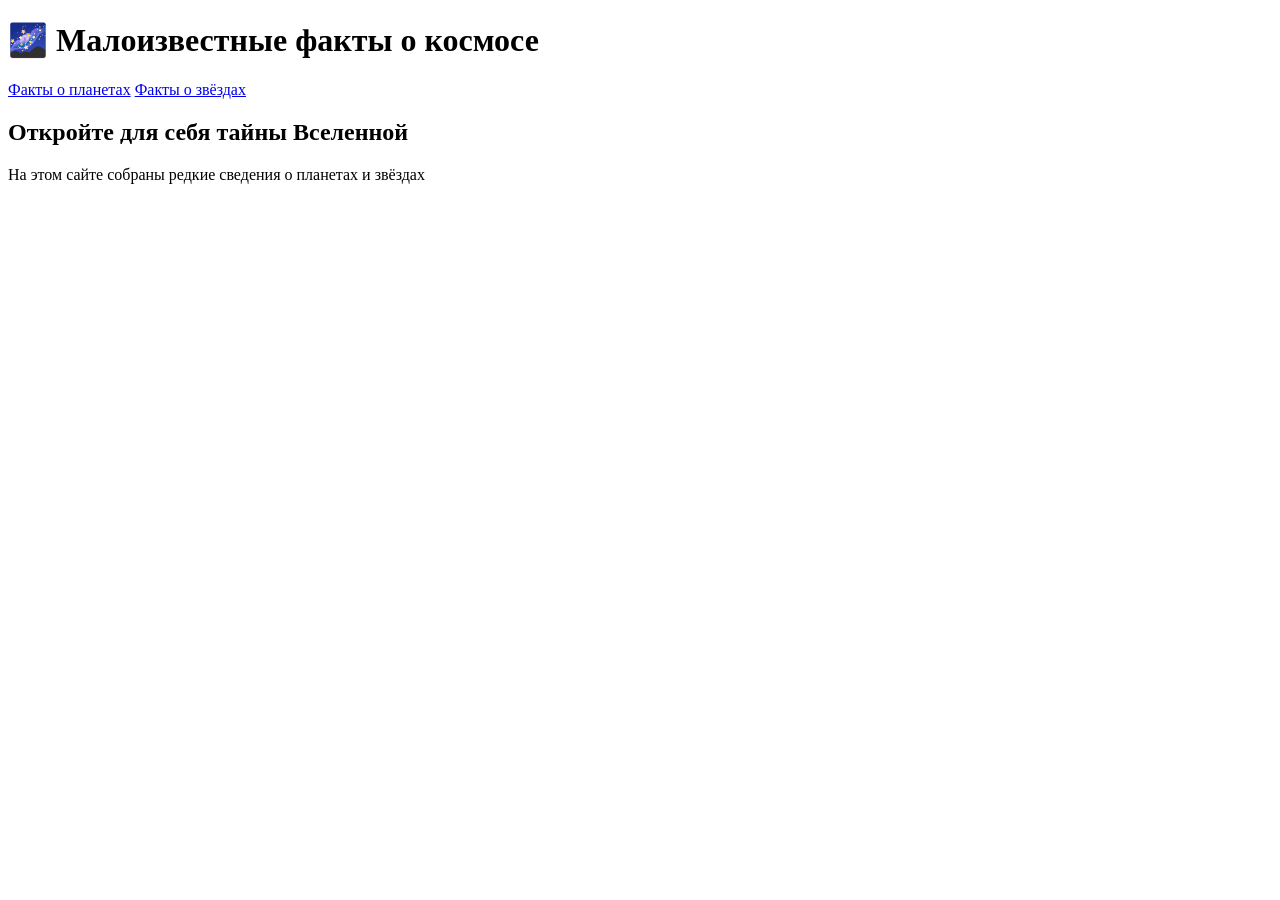
==== index.html @ 0e93e672 "Add files via upload" ====
<!DOCTYPE html>
<html lang="ru">
<head>
    <meta charset="UTF-8">
    <meta name="viewport" content="width=device-width, initial-scale=1.0">
    <title>Космические факты</title>
    <link rel="stylesheet" href="css/style.css">
</head>
<body>
    <header>
        <h1>🌌 Малоизвестные факты о космосе</h1>
        <nav>
            <a href="planets/venus_fact.html">Факты о планетах</a>
            <a href="stars/polaris_fact.html">Факты о звёздах</a>
        </nav>
    </header>
    <main>
        <section class="hero">
            <h2>Откройте для себя тайны Вселенной</h2>
            <p>На этом сайте собраны редкие сведения о планетах и звёздах</p>
        </section>
    </main>
    <footer>
    </footer>
    <script src="js/script.js"></script>
</body>
</html>
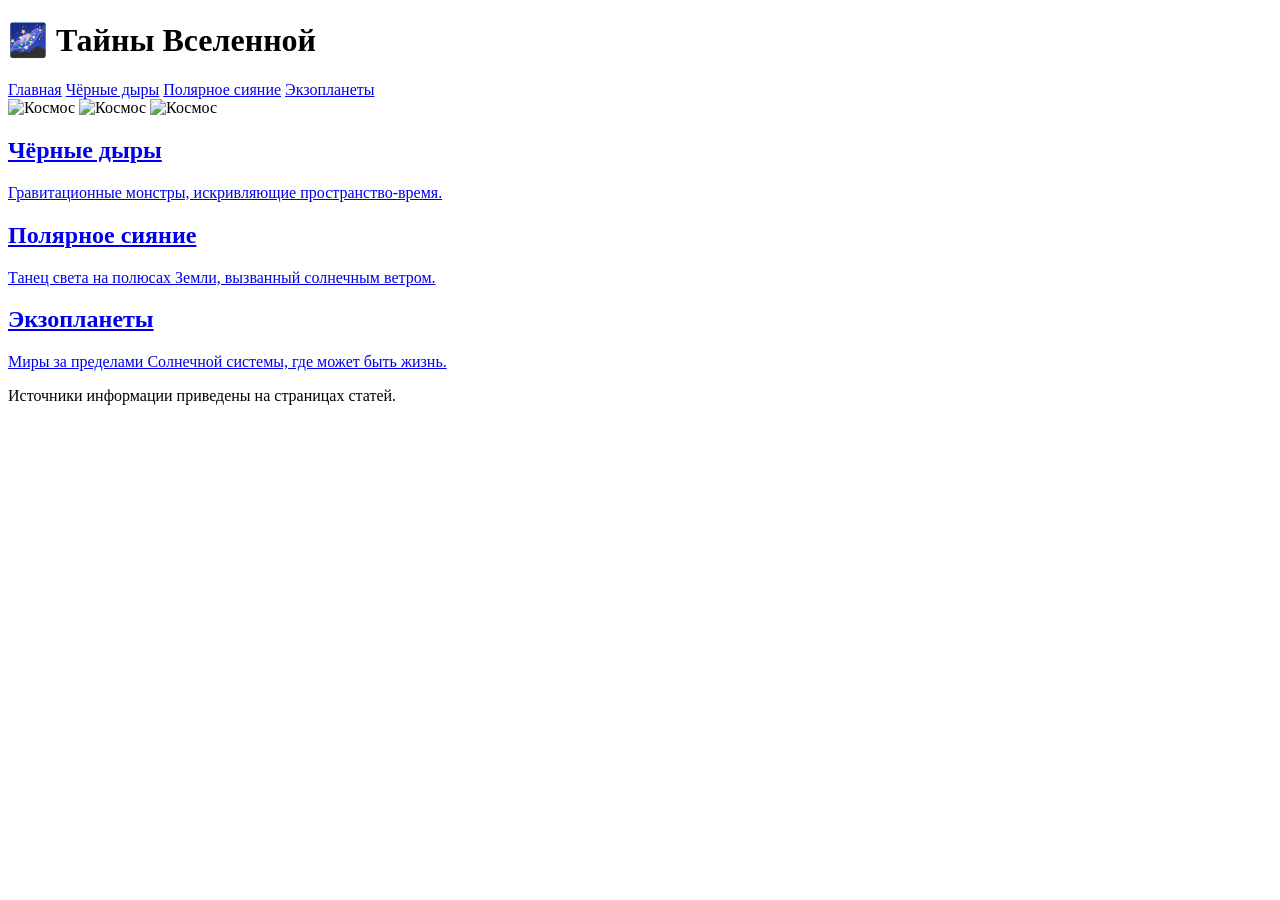
==== commit cc3c5fc6: "Add files via upload" ====
--- a/index.html
+++ b/index.html
@@ -3,25 +3,67 @@
 <head>
     <meta charset="UTF-8">
     <meta name="viewport" content="width=device-width, initial-scale=1.0">
-    <title>Космические факты</title>
-    <link rel="stylesheet" href="css/style.css">
+    
+    <!-- Подключение шрифта Inter -->
+    <link rel="preconnect" href="https://fonts.googleapis.com">
+    <link rel="preconnect" href="https://fonts.gstatic.com" crossorigin>
+    
+    
+    
+    
+    
+    
+    
+    
+    
+    
+    
 </head>
 <body>
-    <header>
-        <h1>🌌 Малоизвестные факты о космосе</h1>
+
+<header>
+        <h1>🌌 Тайны Вселенной</h1>
         <nav>
-            <a href="planets/venus_fact.html">Факты о планетах</a>
-            <a href="stars/polaris_fact.html">Факты о звёздах</a>
+            <a href="index.html">Главная</a>
+            <a href="blackhole.html">Чёрные дыры</a>
+            <a href="aurora.html">Полярное сияние</a>
+            <a href="exoplanets.html">Экзопланеты</a>
         </nav>
-    </header>
-    <main>
-        <section class="hero">
-            <h2>Откройте для себя тайны Вселенной</h2>
-            <p>На этом сайте собраны редкие сведения о планетах и звёздах</p>
+</header>
+
+<main>
+        <section class="hero-slider">
+            <img alt="Космос" class="slide active" id="019dba71-e2e7-7b62-b6ea-e4e297e09b25">
+            <img alt="Космос" class="slide" id="019dba71-e2ea-73f5-a9fe-7600a7f2b537">
+            <img alt="Космос" class="slide" id="019dba71-e2ec-79e2-8f01-6c3982f49128">
         </section>
-    </main>
-    <footer>
-    </footer>
-    <script src="js/script.js"></script>
+
+        <section class="cards">
+            <div class="card">
+                <a href="blackhole.html">
+                    <h2>Чёрные дыры</h2>
+                    <p>Гравитационные монстры, искривляющие пространство-время.</p>
+                </a>
+            </div>
+            <div class="card">
+                <a href="aurora.html">
+                    <h2>Полярное сияние</h2>
+                    <p>Танец света на полюсах Земли, вызванный солнечным ветром.</p>
+                </a>
+            </div>
+            <div class="card">
+                <a href="exoplanets.html">
+                    <h2>Экзопланеты</h2>
+                    <p>Миры за пределами Солнечной системы, где может быть жизнь.</p>
+                </a>
+            </div>
+        </section>
+</main>
+
+<footer>
+        <p>Источники информации приведены на страницах статей.</p>
+</footer>
+
+<script src="js/slider.js"></script>
 </body>
 </html>
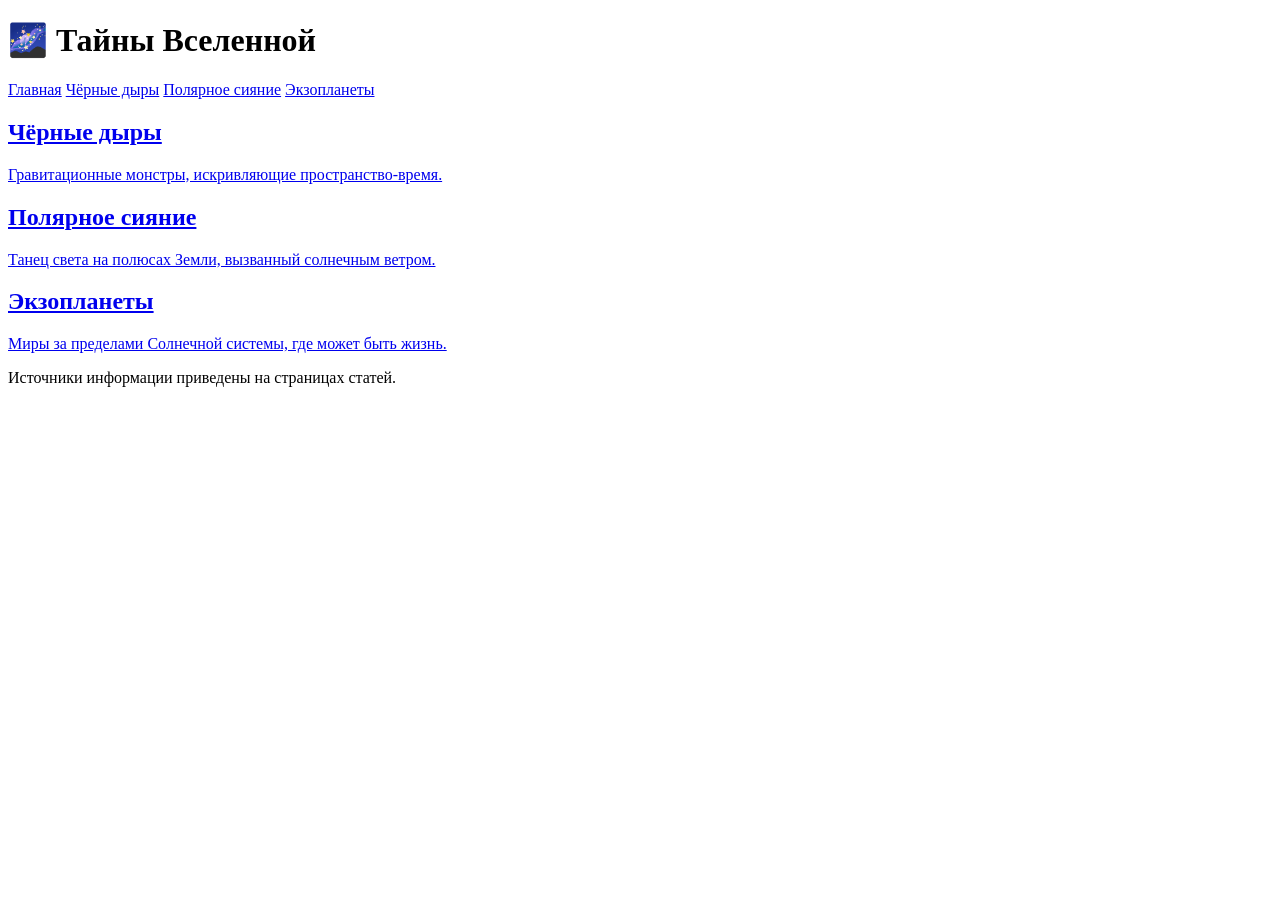
==== commit 55cf224e: "Add files via upload" ====
--- a/index.html
+++ b/index.html
@@ -3,25 +3,11 @@
 <head>
     <meta charset="UTF-8">
     <meta name="viewport" content="width=device-width, initial-scale=1.0">
-    
-    <!-- Подключение шрифта Inter -->
-    <link rel="preconnect" href="https://fonts.googleapis.com">
-    <link rel="preconnect" href="https://fonts.gstatic.com" crossorigin>
-    
-    
-    
-    
-    
-    
-    
-    
-    
-    
-    
+    <title>Космические явления</title>
+    <link rel="stylesheet" href="css/style.css">
 </head>
 <body>
-
-<header>
+    <header>
         <h1>🌌 Тайны Вселенной</h1>
         <nav>
             <a href="index.html">Главная</a>
@@ -29,15 +15,9 @@
             <a href="aurora.html">Полярное сияние</a>
             <a href="exoplanets.html">Экзопланеты</a>
         </nav>
-</header>
+    </header>
 
-<main>
-        <section class="hero-slider">
-            <img alt="Космос" class="slide active" id="019dba71-e2e7-7b62-b6ea-e4e297e09b25">
-            <img alt="Космос" class="slide" id="019dba71-e2ea-73f5-a9fe-7600a7f2b537">
-            <img alt="Космос" class="slide" id="019dba71-e2ec-79e2-8f01-6c3982f49128">
-        </section>
-
+    <main>
         <section class="cards">
             <div class="card">
                 <a href="blackhole.html">
@@ -58,12 +38,10 @@
                 </a>
             </div>
         </section>
-</main>
+    </main>
 
-<footer>
+    <footer>
         <p>Источники информации приведены на страницах статей.</p>
-</footer>
-
-<script src="js/slider.js"></script>
+    </footer>
 </body>
 </html>
--- a/css/style.css
+++ b/css/style.css
@@ -0,0 +1,36 @@
+/* Стили для кнопок навигации на страницах фактов */
+.btn-main, .btn-sec {
+    display: inline-block;
+    padding: 8px 16px;
+    margin: 1rem 0.5rem;
+    border-radius: 9999px; /* Полностью круглые углы */
+    font-weight: bold;
+    text-decoration: none;
+    transition: all 0.3s ease;
+}
+
+.btn-main {
+    background-color: #60a5fa; /* Синий */
+    color: white;
+}
+.btn-sec {
+    background-color: transparent;
+    color: #60a5fa;
+    border: 2px solid #60a5fa;
+}
+.btn-main:hover, .btn-sec:hover {
+    opacity: 0.9;
+}
+
+/* Полноэкранный слайдер */
+.fullscreen-slider {
+    width: 100vw; /* Ширина окна просмотра */
+    height: 75vh; /* Высота 75% окна просмотра */
+    max-height: 550px;
+    overflow: hidden;
+}
+.fullscreen-slider img {
+    width: 100%;
+    height: 100%;
+    object-fit: cover; /* Изображение заполняет блок, обрезая лишнее */
+}
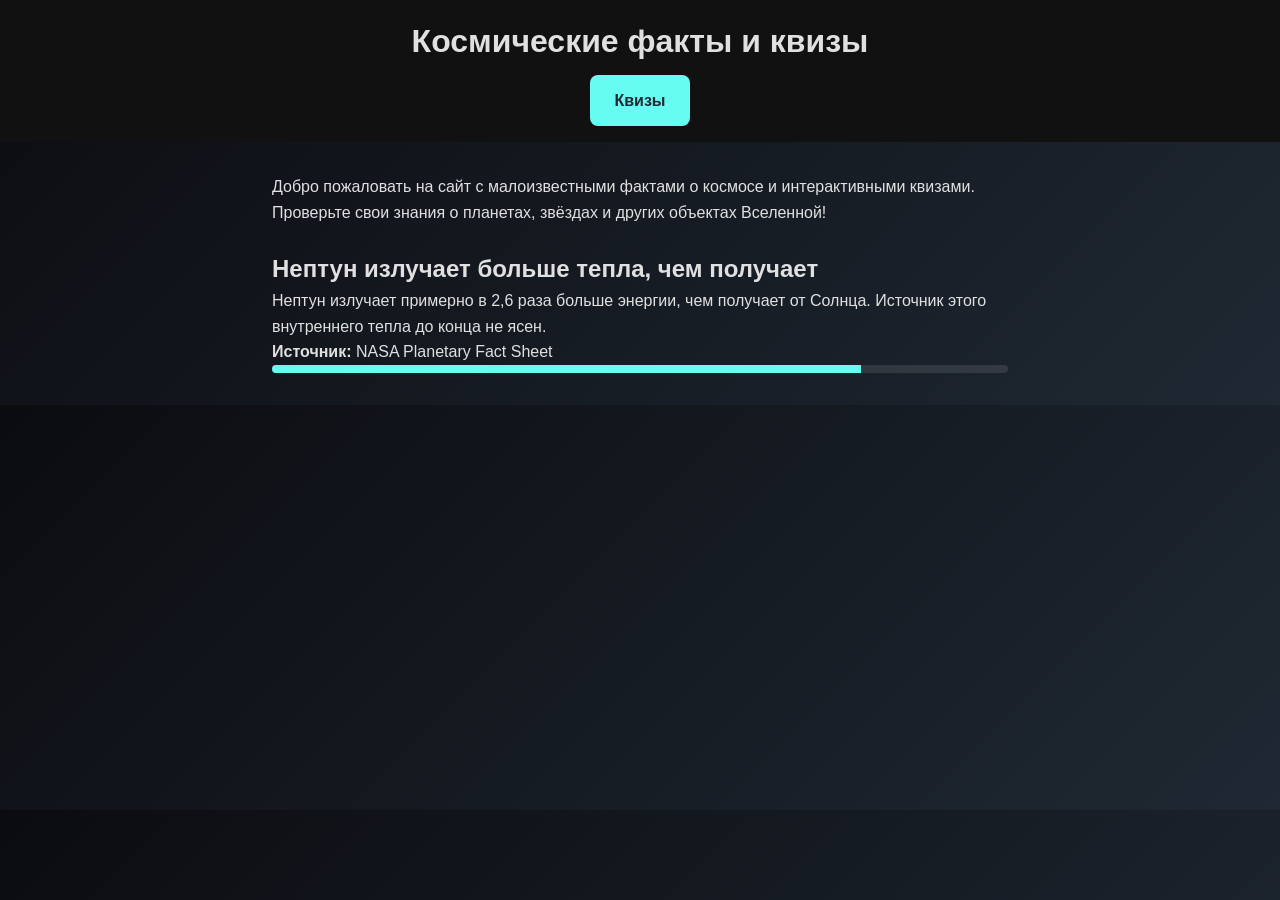
==== commit 830b7d79: "Add files via upload" ====
--- a/index.html
+++ b/index.html
@@ -1,47 +1,33 @@
 <!DOCTYPE html>
 <html lang="ru">
 <head>
-    <meta charset="UTF-8">
-    <meta name="viewport" content="width=device-width, initial-scale=1.0">
-    <title>Космические явления</title>
-    <link rel="stylesheet" href="css/style.css">
+  <meta charset="UTF-8">
+  <title>Космические факты и квизы</title>
+  <link rel="stylesheet" href="css/style.css">
 </head>
 <body>
-    <header>
-        <h1>🌌 Тайны Вселенной</h1>
-        <nav>
-            <a href="index.html">Главная</a>
-            <a href="blackhole.html">Чёрные дыры</a>
-            <a href="aurora.html">Полярное сияние</a>
-            <a href="exoplanets.html">Экзопланеты</a>
-        </nav>
-    </header>
-
-    <main>
-        <section class="cards">
-            <div class="card">
-                <a href="blackhole.html">
-                    <h2>Чёрные дыры</h2>
-                    <p>Гравитационные монстры, искривляющие пространство-время.</p>
-                </a>
-            </div>
-            <div class="card">
-                <a href="aurora.html">
-                    <h2>Полярное сияние</h2>
-                    <p>Танец света на полюсах Земли, вызванный солнечным ветром.</p>
-                </a>
-            </div>
-            <div class="card">
-                <a href="exoplanets.html">
-                    <h2>Экзопланеты</h2>
-                    <p>Миры за пределами Солнечной системы, где может быть жизнь.</p>
-                </a>
-            </div>
-        </section>
-    </main>
-
-    <footer>
-        <p>Источники информации приведены на страницах статей.</p>
-    </footer>
+  <header>
+    <h1>Космические факты и квизы</h1>
+    <nav>
+      <a href="quizzes/quizzes-list.html" class="cta-button">Квизы</a>
+    </nav>
+  </header>
+  <main>
+    <section class="intro">
+      <p>Добро пожаловать на сайт с малоизвестными фактами о космосе и интерактивными квизами. Проверьте свои знания о планетах, звёздах и других объектах Вселенной!</p>
+    </section>
+    <section id="fact-container">
+      <div class="fact-card" id="fact-card">
+        <h2 id="fact-title"></h2>
+        <p id="fact-text"></p>
+        <p><strong>Источник:</strong> <span id="fact-source"></span></p>
+      </div>
+      <div class="progress-bar-container">
+        <div class="progress-bar" id="progress-bar"></div>
+      </div>
+    </section>
+  </main>
+  <footer></footer>
+  <script src="js/script.js"></script>
 </body>
 </html>
--- a/css/style.css
+++ b/css/style.css
@@ -1,36 +1,60 @@
-/* Стили для кнопок навигации на страницах фактов */
-.btn-main, .btn-sec {
+* { box-sizing: border-box; margin: 0; padding: 0; }
+body {
+    font-family: 'Segoe UI', Tahoma, Geneva, Verdana, sans-serif;
+    background: linear-gradient(135deg, #0b0c10, #1f2833);
+    color: #e0e0e0;
+    line-height: 1.6;
+}
+header { background: #111; padding: 1rem; text-align: center; }
+header h1 { margin-bottom: .5rem; }
+.back-link {
     display: inline-block;
-    padding: 8px 16px;
-    margin: 1rem 0.5rem;
-    border-radius: 9999px; /* Полностью круглые углы */
+    margin-top: .5rem;
+    color: #66fcf1;
     font-weight: bold;
+}
+.back-link:hover { text-decoration: underline; }
+main { padding: 2rem; max-width: 800px; margin: auto; }
+.intro p { margin-bottom: 1.5rem; }
+.cta-button {
+    display: inline-block;
+    padding: .8rem 1.5rem;
+    background-color: #66fcf1;
+    color: #1f2833;
+    border-radius: .5rem;
     text-decoration: none;
-    transition: all 0.3s ease;
+    font-weight: bold;
 }
-
-.btn-main {
-    background-color: #60a5fa; /* Синий */
-    color: white;
+.cta-button:hover { background-color: #45a7c7; }
+.quiz-section { margin-top: 2rem; }
+.quiz-section.hidden { display: none; }
+.quiz-section h2 { color: #66fcf1; margin-bottom: .5rem; }
+.quiz-section p { margin-bottom: 1.5rem; }
+#quiz-form label {
+    display: block;
+    margin-bottom: .8rem;
 }
-.btn-sec {
-    background-color: transparent;
-    color: #60a5fa;
-    border: 2px solid #60a5fa;
+#quiz-form input[type=radio] { margin-right: .5rem; }
+#quiz-form button {
+    margin-top: 1.5rem;
 }
-.btn-main:hover, .btn-sec:hover {
-    opacity: 0.9;
-}
-
-/* Полноэкранный слайдер */
-.fullscreen-slider {
-    width: 100vw; /* Ширина окна просмотра */
-    height: 75vh; /* Высота 75% окна просмотра */
-    max-height: 550px;
+#submit-answer { width: 100%; }
+#quiz-result ul { list-style-type: none; padding-left: 0; margin-top: 1.5rem; }
+#quiz-result li { margin-bottom: .8rem; }
+#quiz-result li.correct { color: #4CAF50; }
+#quiz-result li.incorrect { color: #F44336; }
+.progress-bar-container {
+    width: 100%;
+    height: 8px;
+    background-color: rgba(255,255,255,.1);
+    border-radius: 4px;
     overflow: hidden;
 }
-.fullscreen-slider img {
-    width: 100%;
+.progress-bar {
     height: 100%;
-    object-fit: cover; /* Изображение заполняет блок, обрезая лишнее */
+    width: 0%;
+    background-color: #66fcf1;
+}
+@media (max-width: 600px) {
+    header, main, footer { padding: .8rem; }
 }
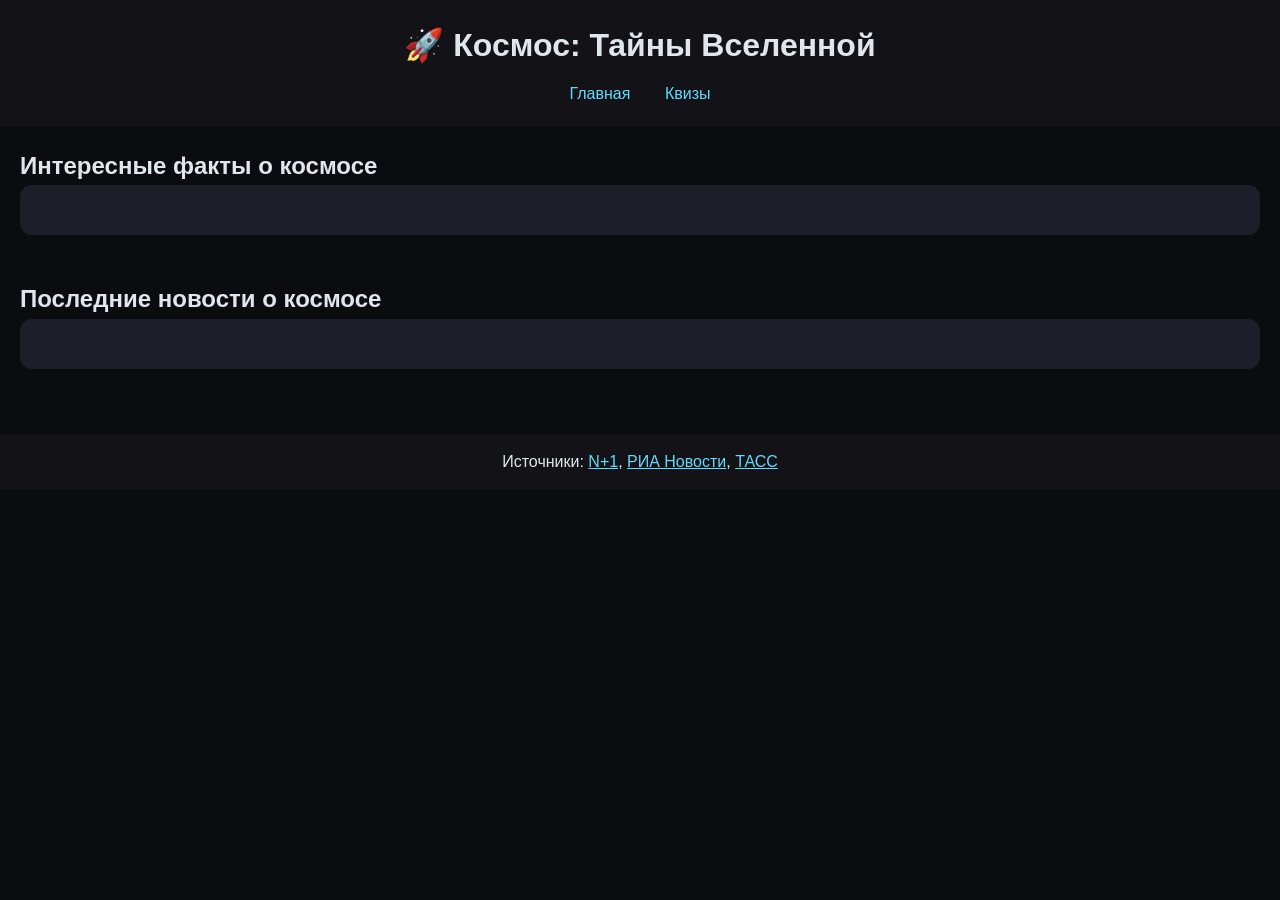
==== commit bf31ab14: "Add files via upload" ====
--- a/index.html
+++ b/index.html
@@ -1,33 +1,44 @@
 <!DOCTYPE html>
 <html lang="ru">
 <head>
-  <meta charset="UTF-8">
-  <title>Космические факты и квизы</title>
-  <link rel="stylesheet" href="css/style.css">
+    <meta charset="UTF-8">
+    <meta name="viewport" content="width=device-width, initial-scale=1.0">
+    <title>Космос — Тайны Вселенной</title>
+    <link rel="stylesheet" href="style.css">
 </head>
 <body>
-  <header>
-    <h1>Космические факты и квизы</h1>
-    <nav>
-      <a href="quizzes/quizzes-list.html" class="cta-button">Квизы</a>
-    </nav>
-  </header>
-  <main>
-    <section class="intro">
-      <p>Добро пожаловать на сайт с малоизвестными фактами о космосе и интерактивными квизами. Проверьте свои знания о планетах, звёздах и других объектах Вселенной!</p>
-    </section>
-    <section id="fact-container">
-      <div class="fact-card" id="fact-card">
-        <h2 id="fact-title"></h2>
-        <p id="fact-text"></p>
-        <p><strong>Источник:</strong> <span id="fact-source"></span></p>
-      </div>
-      <div class="progress-bar-container">
-        <div class="progress-bar" id="progress-bar"></div>
-      </div>
-    </section>
-  </main>
-  <footer></footer>
-  <script src="js/script.js"></script>
+    <header>
+        <h1>🚀 Космос: Тайны Вселенной</h1>
+        <nav>
+            <a href="index.html">Главная</a>
+            <a href="quiz.html">Квизы</a>
+        </nav>
+    </header>
+
+    <main>
+        <!-- Блок с фактами -->
+        <section class="slider-section">
+            <h2>Интересные факты о космосе</h2>
+            <div class="slider-container">
+                <div id="fact-slider" class="slider"></div>
+                <div class="progress-bar" id="fact-progress"></div>
+            </div>
+        </section>
+
+        <!-- Блок с новостями -->
+        <section class="news-section">
+            <h2>Последние новости о космосе</h2>
+            <div class="slider-container">
+                <div id="news-slider" class="slider"></div>
+                <div class="progress-bar" id="news-progress"></div>
+            </div>
+        </section>
+    </main>
+
+    <footer>
+        <p>Источники: <a href="https://nplus1.ru" target="_blank">N+1</a>, <a href="https://ria.ru" target="_blank">РИА Новости</a>, <a href="https://tass.ru" target="_blank">ТАСС</a></p>
+    </footer>
+
+    <script src="script.js"></script>
 </body>
 </html>
--- a/style.css
+++ b/style.css
@@ -0,0 +1,97 @@
+/* style.css */
+* {
+    box-sizing: border-box;
+    margin: 0;
+    padding: 0;
+}
+body {
+    font-family: 'Segoe UI', Tahoma, Geneva, Verdana, sans-serif;
+    background: #0b0c10;
+    color: #e0e6ed;
+    line-height: 1.6;
+}
+header {
+    background: #121217;
+    padding: 20px;
+    text-align: center;
+}
+header h1 {
+    margin-bottom: 10px;
+}
+nav a {
+    color: #61dafb;
+    margin: 0 15px;
+    text-decoration: none;
+}
+nav a:hover {
+    text-decoration: underline;
+}
+main {
+    padding: 20px;
+}
+.slider-section, .news-section {
+    margin-bottom: 40px;
+}
+.slider-container {
+    position: relative;
+}
+.slider {
+    background: #1e1e2b;
+    padding: 25px;
+    border-radius: 12px;
+}
+.progress-bar {
+    height: 5px;
+    background: #61dafb;
+    width: 0%;
+}
+.quiz-main {
+    text-align: center;
+}
+.quiz-list button {
+    background: #61dafb;
+    border: none;
+    padding: 12px 20px;
+    margin: 10px;
+    border-radius: 8px;
+    cursor: pointer;
+}
+.quiz-box {
+    margin-top: 30px;
+}
+.question-block {
+    margin-bottom: 25px;
+}
+.question-block label {
+    display: block;
+    margin-bottom: 8px;
+}
+.question-block input[type="radio"] {
+    margin-right: 5px;
+}
+#submit-btn {
+    display: block;
+    width: 100%;
+    padding: 10px;
+    font-size: 1em;
+    background: #007bff;
+    color: white;
+    border: none;
+    border-radius: 4px;
+    cursor: pointer;
+}
+.score {
+    margin-top: 20px;
+}
+footer {
+    text-align: center;
+    padding: 15px;
+    background: #121217;
+}
+footer a {
+    color: #61dafb;
+}
+@media (max-width: 600px) {
+  header h1 { font-size: 1.5em; }
+  .slider { padding: 15px; }
+}
